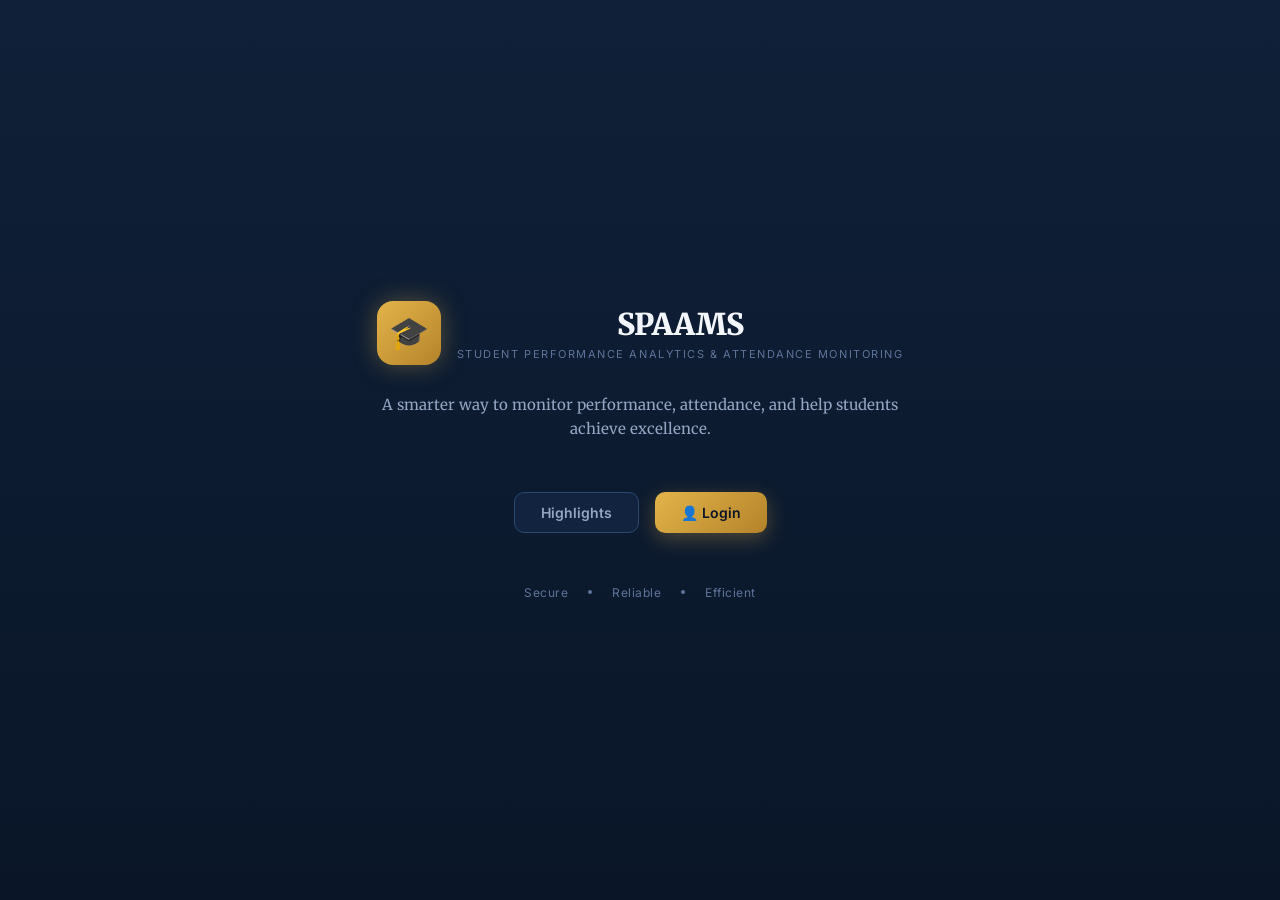
==== spaams_frontend/index.html @ 3cb0aeaa "second  commit of spaams frontend" ====
<!DOCTYPE html>
<html lang="en">
<head>
  <meta charset="UTF-8" />
  <meta name="viewport" content="width=device-width, initial-scale=1.0" />
  <title>SPAAMS - Login</title>

  <!-- Separate CSS file, linked here -->
  <link rel="stylesheet" href="css/style.css" />

  <!-- Google Font for the headings (falls back to serif if offline) -->
  <link rel="preconnect" href="https://fonts.googleapis.com" />
  <link href="https://fonts.googleapis.com/css2?family=Merriweather:wght@700;900&family=Inter:wght@400;500;600;700&display=swap" rel="stylesheet" />
</head>
<body>

  <!-- ============================================================
       PAGE 1: LANDING PAGE
       ============================================================ -->
  <section id="page-landing" class="page active">
    <div class="backdrop"></div>
    <div class="content-center">
      <div class="brand brand-lg">
        <div class="logo logo-lg">🎓</div>
        <div>
          <h1 class="brand-title">SPAAMS</h1>
          <p class="brand-subtitle">Student Performance Analytics &amp; Attendance Monitoring</p>
        </div>
      </div>

      <p class="tagline">
        A smarter way to monitor performance, attendance, and help
        students achieve excellence.
      </p>

      <div class="btn-row">
        <button class="btn btn-outline">Highlights</button>
        <button class="btn btn-gold" id="btn-go-login">👤 Login</button>
      </div>

      <div class="footer-tags">
        <span>Secure</span><span class="dot"></span>
        <span>Reliable</span><span class="dot"></span>
        <span>Efficient</span>
      </div>
    </div>
  </section>

  <!-- ============================================================
       PAGE 2: ROLE SELECT
       ============================================================ -->
  <section id="page-role" class="page">
    <div class="backdrop"></div>
    <button class="btn-home" id="btn-role-home" aria-label="Back to home">🏠</button>

    <div class="content-center">
      <div class="brand brand-lg">
        <div class="logo logo-lg">🎓</div>
        <div>
          <h1 class="brand-title">SPAAMS</h1>
          <p class="brand-subtitle">Student Performance Analytics &amp; Attendance Monitoring</p>
        </div>
      </div>

      <p class="tagline">
        A smarter way to monitor performance, attendance and help
        students achieve excellence.
      </p>

      <div class="section-label">Login As</div>

      <div class="role-row">
        <div class="role-card">
          <div class="role-icon role-icon-admin">🛡️</div>
          <div class="role-name">Admin</div>
          <button class="btn btn-role btn-role-admin" data-role="Admin">👤 Login</button>
        </div>
        <div class="role-card">
          <div class="role-icon role-icon-teacher">👥</div>
          <div class="role-name">Teacher</div>
          <button class="btn btn-role btn-role-teacher" data-role="Teacher">👤 Login</button>
        </div>
        <div class="role-card">
          <div class="role-icon role-icon-student">📘</div>
          <div class="role-name">Student</div>
          <button class="btn btn-role btn-role-student" data-role="Student">👤 Login</button>
        </div>
      </div>
    </div>
  </section>

  <!-- ============================================================
       PAGE 3: LOGIN FORM (shared for all 3 roles)
       ============================================================ -->
  <section id="page-login" class="page">
    <div class="backdrop"></div>
    <div class="login-card">
      <button class="btn-home btn-home-inline" id="btn-login-home" aria-label="Back to home">🏠</button>

      <div class="brand">
        <span class="logo-inline">🎓</span>
        <span class="brand-title brand-title-sm">SPAAMS</span>
      </div>
      <p class="login-subtitle">Student Performance Analytics and attendance Monitoring System</p>

      <div class="radio-row" id="role-radio-group">
        <label class="radio-label">
          <input type="radio" name="role" value="Admin" id="radio-admin" />
          <span class="radio-dot"></span> Admin
        </label>
        <label class="radio-label">
          <input type="radio" name="role" value="Teacher" id="radio-teacher" />
          <span class="radio-dot"></span> Teacher
        </label>
        <label class="radio-label">
          <input type="radio" name="role" value="Student" id="radio-student" />
          <span class="radio-dot"></span> Student
        </label>
      </div>

      <form id="login-form">
        <label class="field-label" for="login-username">Username:</label>
        <div class="input-wrap">
          <span class="input-icon">👤</span>
          <input type="text" id="login-username" placeholder="Username" autocomplete="username" required />
        </div>

        <label class="field-label" for="login-password">Password:</label>
        <div class="input-wrap">
          <span class="input-icon">🔒</span>
          <input type="password" id="login-password" placeholder="Enter Password" autocomplete="current-password" required />
        </div>

        <p id="login-error" class="error-text"></p>

        <button type="submit" class="btn btn-gold btn-full" id="btn-submit-login">Login</button>
      </form>

      <button class="link-btn" id="btn-forgot-password" type="button">Forgot password?</button>

      <div class="hint-box">
        <strong>Demo accounts</strong> (real accounts, seeded into the actual database):<br />
        Admin &nbsp;→ admin01 / Admin@123<br />
        Teacher → teacher01 / Teacher@123<br />
        Student → TU-BCA-2025-002 / TU-BCA-2025-002@123 &nbsp;(temporary password → forces change)
      </div>
    </div>
  </section>

  <!-- ============================================================
       PAGE 4: FORCED PASSWORD CHANGE
       Shown only when the backend reports first_login = true
       ============================================================ -->
  <section id="page-change-password" class="page">
    <div class="backdrop"></div>
    <div class="login-card">
      <div class="brand">
        <span class="logo-inline">🔑</span>
        <span class="brand-title brand-title-sm">Set a New Password</span>
      </div>
      <p class="login-subtitle">
        This is your first login. For security, you must set a new
        password before continuing.
      </p>

      <form id="change-password-form">
        <label class="field-label" for="old-password">Current (temporary) password:</label>
        <div class="input-wrap">
          <span class="input-icon">🔒</span>
          <input type="password" id="old-password" placeholder="Temporary password" required />
        </div>

        <label class="field-label" for="new-password">New password:</label>
        <div class="input-wrap">
          <span class="input-icon">🔒</span>
          <input type="password" id="new-password" placeholder="At least 8 characters, incl. a number" required />
        </div>

        <label class="field-label" for="confirm-password">Confirm new password:</label>
        <div class="input-wrap">
          <span class="input-icon">🔒</span>
          <input type="password" id="confirm-password" placeholder="Re-enter new password" required />
        </div>

        <p id="change-password-error" class="error-text"></p>

        <button type="submit" class="btn btn-gold btn-full">Change Password &amp; Continue</button>
      </form>
    </div>
  </section>

  <!-- ============================================================
       PAGE 5: PLACEHOLDER (dashboard comes in the next build step)
       ============================================================ -->
  <section id="page-welcome" class="page">
    <div class="backdrop"></div>
    <div class="content-center">
      <div class="brand brand-lg">
        <div class="logo logo-lg">✅</div>
        <div>
          <h1 class="brand-title" id="welcome-title">Logged in</h1>
          <p class="brand-subtitle" id="welcome-subtitle">Dashboard loads here next</p>
        </div>
      </div>
      <button class="btn btn-outline" id="btn-logout">Logout</button>
    </div>
  </section>

  <!-- Separate JS file, linked here -->
  <!-- Shared API helper (CSRF + fetch wrapper), then page logic -->
  <script src="js/api.js"></script>
  <script src="js/script.js"></script>
</body>
</html>
---- spaams_frontend/css/style.css ----
/* ==========================================================
   SPAAMS - stylesheet
   Color palette (matches the Figma mockup):
   - Deep navy background, gold/amber accent
   - Admin = blue, Teacher = violet, Student = amber
   ========================================================== */

:root {
  --bg: #0a1628;
  --bg-top: #0f2038;
  --panel: #12233f;
  --border: #1f3b60;
  --border-light: #2a4870;
  --gold: #e3b44a;
  --gold-soft: #f2ce7b;
  --text: #f3f6fb;
  --text-secondary: #93a6c2;
  --text-muted: #5d7398;

  --admin: #4f8fff;
  --admin-soft: #274873;
  --teacher: #b076f0;
  --teacher-soft: #3c2e63;
  --student: #f0a84e;
  --student-soft: #5a3a1e;

  --good: #4ed08a;
  --bad: #f0664e;
}

* {
  box-sizing: border-box;
}

body {
  margin: 0;
  font-family: "Inter", system-ui, sans-serif;
  background: var(--bg);
  color: var(--text);
}

/* ---------- page switching ----------
   Each "page" is a full-screen section. Only the one with the
   .active class is shown. script.js toggles this class. */
.page {
  display: none;
  position: relative;
  min-height: 100vh;
  align-items: center;
  justify-content: center;
  overflow: hidden;
  padding: 60px 24px;
}
.page.active {
  display: flex;
}

.backdrop {
  position: absolute;
  inset: 0;
  background: linear-gradient(180deg, var(--bg-top), var(--bg));
  z-index: 0;
}

.content-center {
  position: relative;
  z-index: 1;
  display: flex;
  flex-direction: column;
  align-items: center;
  text-align: center;
  max-width: 560px;
}

/* ---------- brand / logo ---------- */
.brand {
  display: flex;
  align-items: center;
  gap: 12px;
}
.brand-lg {
  gap: 16px;
}
.logo,
.logo-inline {
  display: inline-flex;
  align-items: center;
  justify-content: center;
  border-radius: 16px;
  background: linear-gradient(135deg, var(--gold), #b4832a);
  box-shadow: 0 0 24px rgba(227, 180, 74, 0.35);
}
.logo {
  width: 44px;
  height: 44px;
  font-size: 22px;
}
.logo-lg {
  width: 64px;
  height: 64px;
  font-size: 32px;
}
.logo-inline {
  width: 32px;
  height: 32px;
  font-size: 16px;
  border-radius: 10px;
  margin-right: 6px;
}

.brand-title {
  font-family: "Merriweather", Georgia, serif;
  font-weight: 900;
  font-size: 30px;
  margin: 0;
  letter-spacing: -0.5px;
}
.brand-title-sm {
  font-size: 22px;
}
.brand-subtitle {
  font-size: 11px;
  letter-spacing: 0.14em;
  text-transform: uppercase;
  color: var(--text-muted);
  margin: 4px 0 0;
}

.tagline {
  margin-top: 28px;
  font-family: "Merriweather", Georgia, serif;
  color: var(--text-secondary);
  font-size: 15px;
  line-height: 1.6;
}

/* ---------- buttons ---------- */
.btn {
  font-family: inherit;
  font-size: 14px;
  font-weight: 600;
  padding: 11px 26px;
  border-radius: 10px;
  border: none;
  cursor: pointer;
  transition: transform 0.15s ease, opacity 0.15s ease;
}
.btn:hover {
  transform: translateY(-1px);
}
.btn-gold {
  background: linear-gradient(135deg, var(--gold), #b4832a);
  color: #0a1628;
  box-shadow: 0 6px 20px rgba(227, 180, 74, 0.3);
}
.btn-outline {
  background: var(--panel);
  border: 1px solid var(--border-light);
  color: var(--text-secondary);
}
.btn-full {
  width: 100%;
}
.btn-row {
  display: flex;
  gap: 16px;
  margin-top: 36px;
}

.footer-tags {
  display: flex;
  align-items: center;
  gap: 20px;
  margin-top: 52px;
  font-size: 12px;
  letter-spacing: 0.04em;
  color: var(--text-muted);
}
.dot {
  width: 4px;
  height: 4px;
  border-radius: 50%;
  background: var(--text-muted);
}

/* ---------- home button ---------- */
.btn-home {
  position: absolute;
  top: 24px;
  left: 24px;
  z-index: 2;
  width: 36px;
  height: 36px;
  border-radius: 10px;
  background: var(--panel);
  border: 1px solid var(--border);
  color: var(--text-secondary);
  cursor: pointer;
  font-size: 15px;
}
.btn-home-inline {
  position: static;
  margin-bottom: 16px;
}

/* ---------- role select page ---------- */
.section-label {
  margin-top: 40px;
  font-size: 12px;
  font-weight: 700;
  letter-spacing: 0.2em;
  text-transform: uppercase;
  color: var(--text-muted);
}

.role-row {
  display: flex;
  gap: 24px;
  margin-top: 20px;
  flex-wrap: wrap;
  justify-content: center;
}

.role-card {
  display: flex;
  flex-direction: column;
  align-items: center;
  gap: 12px;
  background: var(--panel);
  border: 1px solid var(--border);
  border-radius: 16px;
  padding: 24px 28px;
  transition: transform 0.15s ease;
}
.role-card:hover {
  transform: translateY(-4px);
}

.role-icon {
  width: 56px;
  height: 56px;
  border-radius: 50%;
  display: flex;
  align-items: center;
  justify-content: center;
  font-size: 24px;
}
.role-icon-admin {
  background: var(--admin-soft);
}
.role-icon-teacher {
  background: var(--teacher-soft);
}
.role-icon-student {
  background: var(--student-soft);
}

.role-name {
  font-size: 14px;
  font-weight: 600;
}

.btn-role {
  font-size: 12px;
  padding: 7px 16px;
  color: #0a1628;
}
.btn-role-admin {
  background: var(--admin);
}
.btn-role-teacher {
  background: var(--teacher);
}
.btn-role-student {
  background: var(--student);
}

/* ---------- login card ---------- */
.login-card {
  position: relative;
  z-index: 1;
  width: 100%;
  max-width: 380px;
  background: var(--panel);
  border: 1px solid var(--border);
  border-radius: 18px;
  padding: 28px;
  box-shadow: 0 20px 60px rgba(0, 0, 0, 0.45);
}

.login-subtitle {
  font-size: 12px;
  color: var(--text-muted);
  margin: 4px 0 22px;
}

.radio-row {
  display: flex;
  gap: 18px;
  margin-bottom: 22px;
}
.radio-label {
  display: flex;
  align-items: center;
  gap: 6px;
  font-size: 13px;
  color: var(--text-secondary);
  cursor: pointer;
  user-select: none;
}
.radio-label input {
  position: absolute;
  opacity: 0;
  width: 0;
  height: 0;
}
.radio-dot {
  width: 16px;
  height: 16px;
  border-radius: 50%;
  border: 2px solid var(--border-light);
  display: inline-block;
  position: relative;
}
.radio-label input:checked + .radio-dot {
  border-color: var(--gold);
}
.radio-label input:checked + .radio-dot::after {
  content: "";
  position: absolute;
  inset: 3px;
  border-radius: 50%;
  background: var(--gold);
}
.radio-label input:checked ~ * {
  color: var(--text);
}

.field-label {
  display: block;
  font-size: 12px;
  font-weight: 600;
  color: var(--text-secondary);
  margin-bottom: 6px;
}
.input-wrap {
  display: flex;
  align-items: center;
  gap: 8px;
  background: var(--bg);
  border: 1px solid var(--border);
  border-radius: 10px;
  padding: 10px 12px;
  margin-bottom: 16px;
}
.input-wrap input {
  flex: 1;
  background: transparent;
  border: none;
  outline: none;
  color: var(--text);
  font-size: 14px;
  font-family: inherit;
}
.input-icon {
  font-size: 13px;
  opacity: 0.7;
}

.error-text {
  color: var(--bad);
  font-size: 12px;
  margin: -6px 0 12px;
  min-height: 14px;
}

.link-btn {
  display: block;
  width: 100%;
  text-align: center;
  background: none;
  border: none;
  color: var(--text-muted);
  font-size: 12px;
  margin-top: 14px;
  cursor: pointer;
}
.link-btn:hover {
  text-decoration: underline;
}

.hint-box {
  margin-top: 18px;
  padding: 12px;
  border-radius: 10px;
  background: rgba(227, 180, 74, 0.08);
  border: 1px dashed var(--border-light);
  font-size: 11px;
  line-height: 1.6;
  color: var(--text-muted);
}

/* ---------- loading / splash page ---------- */
.loading-content {
  max-width: 380px;
}

.logo-placeholder {
  /* TODO: swap this for an <img src="..."> once the real logo is ready */
  background: var(--panel);
  border: 1.5px dashed var(--gold);
  box-shadow: none;
  font-size: 18px;
  font-weight: 700;
  color: var(--gold);
}

.loading-caption {
  margin-top: 20px;
  font-family: "Inter", system-ui, sans-serif;
  font-size: 14px;
}

.loading-illustration {
  width: 100%;
  max-width: 260px;
  margin-top: 20px;
}
.loading-illustration svg {
  width: 100%;
  height: auto;
  display: block;
}

.progress-card {
  width: 100%;
  margin-top: 24px;
  background: var(--panel);
  border: 1px solid var(--border-light);
  border-radius: 16px;
  padding: 20px 22px 18px;
}

.progress-track {
  width: 100%;
  height: 8px;
  border-radius: 999px;
  background: var(--border);
  overflow: hidden;
}

.progress-fill {
  height: 100%;
  width: 0%;
  border-radius: 999px;
  background: linear-gradient(90deg, #b4832a, var(--gold));
  transition: width 0.4s ease;
}

.progress-meta {
  margin-top: 14px;
  display: flex;
  flex-direction: column;
  align-items: center;
  gap: 4px;
}

.progress-percent {
  font-size: 20px;
  font-weight: 700;
  letter-spacing: 0.4px;
  color: var(--text);
}

.progress-remain {
  font-size: 12.5px;
  color: var(--text-muted);
}

/* ---------- responsive ---------- */
@media (max-width: 560px) {
  .role-row {
    flex-direction: column;
  }
  .brand-title {
    font-size: 24px;
  }
}
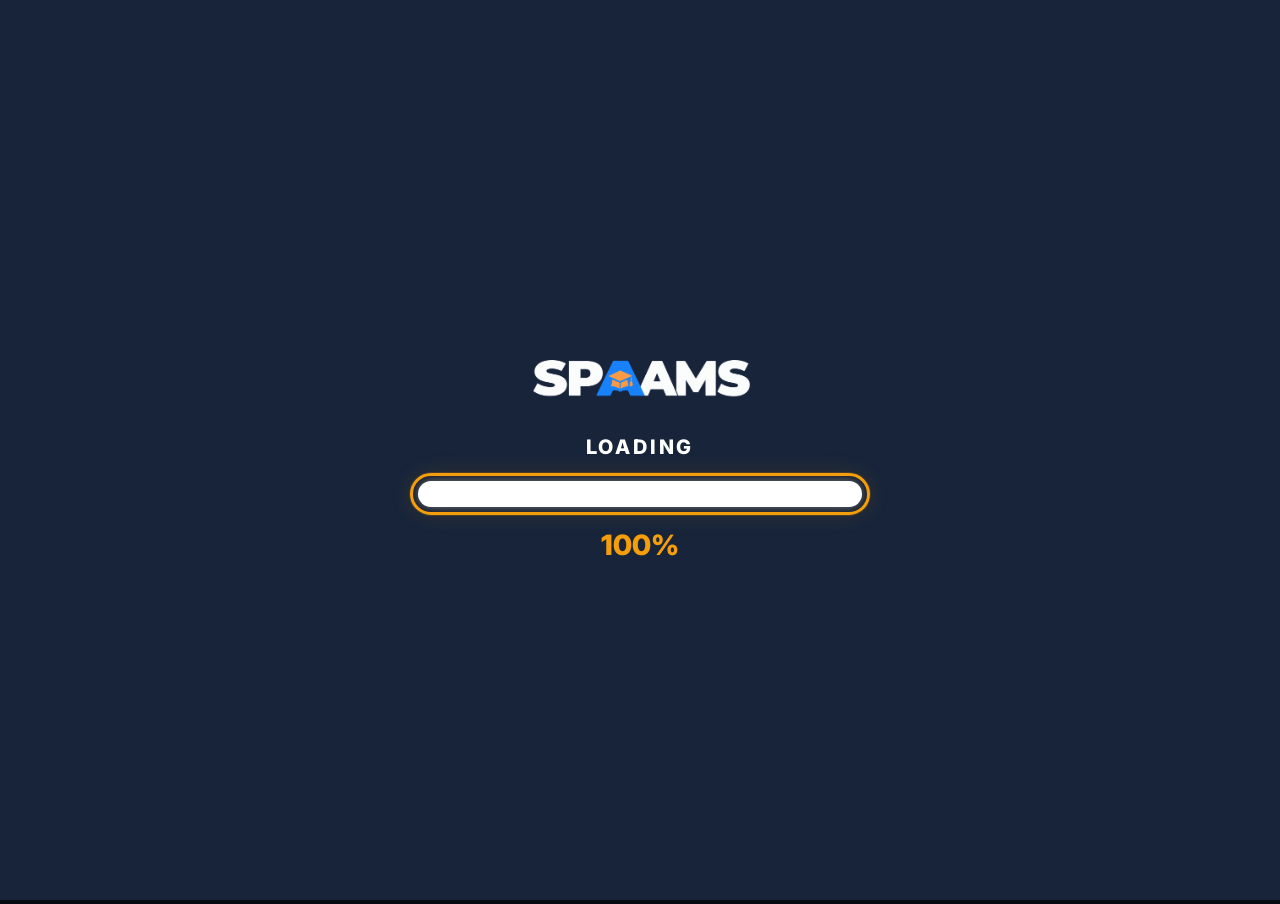
==== commit 71bad5ae: "completed frontend and Backend." ====
--- a/spaams_frontend/index.html
+++ b/spaams_frontend/index.html
@@ -6,59 +6,88 @@
   <title>SPAAMS - Login</title>
 
   <!-- Separate CSS file, linked here -->
-  <link rel="stylesheet" href="css/style.css" />
+  <link rel="stylesheet" href="css/style.css?v=20261001-professional-ui" />
 
   <!-- Google Font for the headings (falls back to serif if offline) -->
   <link rel="preconnect" href="https://fonts.googleapis.com" />
-  <link href="https://fonts.googleapis.com/css2?family=Merriweather:wght@700;900&family=Inter:wght@400;500;600;700&display=swap" rel="stylesheet" />
+  <link href="https://fonts.googleapis.com/css2?family=Inter:wght@400;500;600;700&family=Merriweather:wght@700;900&display=swap" rel="stylesheet" />
 </head>
 <body>
+  <!-- Brief application splash shown while the sign-in page initializes. -->
+  <section id="app-loader" class="app-loader" aria-label="Loading SPAAMS">
+    <div class="app-loader-content">
+      <img class="app-loader-logo" src="assets/spaams-logo.png?v=20261001-text-logo" alt="SPAAMS logo" />
+      <p class="app-loader-label">Loading</p>
+      <div class="app-loader-track" role="progressbar" aria-valuemin="0" aria-valuemax="100" aria-valuenow="0">
+        <div id="app-loader-fill" class="app-loader-fill"></div>
+      </div>
+      <p id="app-loader-percent" class="app-loader-percent">0%</p>
+    </div>
+  </section>
 
   <!-- ============================================================
        PAGE 1: LANDING PAGE
        ============================================================ -->
   <section id="page-landing" class="page active">
     <div class="backdrop"></div>
+    <div class="content-center">
+      <div class="brand brand-lg landing-logo-wrap">
+        <img class="landing-brand-logo" src="assets/spaams-logo.png?v=20261001-text-logo" alt="SPAAMS — Student Performance Analytics and Attendance Monitoring System" />
+      </div>
+      <p class="landing-full-form">Student Performance Analytics and Attendance Monitoring System</p>
+
+      <div class="btn-row">
+        <button class="btn btn-outline" id="btn-show-highlights" type="button">How records work</button>
+        <button class="btn btn-gold" id="btn-go-login">Sign in</button>
+      </div>
+
+      <div class="footer-tags">
+        <span>Batch-aware records</span><span class="dot"></span>
+        <span>Role-restricted access</span><span class="dot"></span>
+        <span>Built for academic teams</span>
+      </div>
+    </div>
+  </section>
+
+  <!-- PROJECT OVERVIEW -->
+  <section id="page-highlights" class="page">
+    <div class="backdrop"></div>
+    <button class="btn-home" id="btn-highlights-home" type="button" aria-label="Back to home">←</button>
+    <div class="content-center highlights-content">
+      <div class="brand brand-lg">
+        <div>
+          <img class="brand-logo-small" src="assets/spaams-logo.png?v=20261001-text-logo" alt="SPAAMS logo" />
+          <p class="brand-subtitle">Project Overview</p>
+        </div>
+      </div>
+      <p class="tagline">A short guide to how SPAAMS keeps academic records accurate and useful.</p>
+      <div class="guide-layout" aria-label="How SPAAMS works">
+        <div class="guide-steps" role="tablist" aria-label="Guide steps">
+          <button class="guide-step active" type="button" role="tab" aria-selected="true" data-guide-step="1"><span>01</span> Set up a batch</button>
+          <button class="guide-step" type="button" role="tab" aria-selected="false" data-guide-step="2"><span>02</span> Record class activity</button>
+          <button class="guide-step" type="button" role="tab" aria-selected="false" data-guide-step="3"><span>03</span> Review progress</button>
+          <button class="guide-step" type="button" role="tab" aria-selected="false" data-guide-step="4"><span>04</span> Follow up early</button>
+        </div>
+        <article class="guide-panel active" data-guide-panel="1" role="tabpanel"><span>01 / Records start with the right context</span><h2>Set up a batch</h2><p>Administrators create faculties, semesters, subjects, and academic batches. This keeps a 2023 third-semester class separate from a later third-semester batch.</p></article>
+        <article class="guide-panel" data-guide-panel="2" role="tabpanel" hidden><span>02 / Work only with assigned learners</span><h2>Record class activity</h2><p>Teachers see the students in their assigned subject, semester, and batch. They can record assessment marks and daily attendance for that roster.</p></article>
+        <article class="guide-panel" data-guide-panel="3" role="tabpanel" hidden><span>03 / Use saved records</span><h2>Review progress</h2><p>Dashboards use the marks and attendance already saved in the database. Students and staff see current data rather than placeholder values.</p></article>
+        <article class="guide-panel" data-guide-panel="4" role="tabpanel" hidden><span>04 / Focus attention where it is needed</span><h2>Follow up early</h2><p>Attendance and performance indicators make it easier to identify students who may need academic support or attendance follow-up.</p></article>
+      </div>
+      <button class="btn btn-gold" id="btn-highlights-login" type="button">Continue to Login</button>
+    </div>
+  </section>
+
+  <!-- ============================================================
+       PAGE 2: ROLE SELECT
+       ============================================================ -->
+  <section id="page-role" class="page">
+    <div class="backdrop"></div>
+    <button class="btn-home" id="btn-role-home" aria-label="Back to home">←</button>
+
     <div class="content-center">
       <div class="brand brand-lg">
-        <div class="logo logo-lg">🎓</div>
         <div>
-          <h1 class="brand-title">SPAAMS</h1>
-          <p class="brand-subtitle">Student Performance Analytics &amp; Attendance Monitoring</p>
-        </div>
-      </div>
-
-      <p class="tagline">
-        A smarter way to monitor performance, attendance, and help
-        students achieve excellence.
-      </p>
-
-      <div class="btn-row">
-        <button class="btn btn-outline">Highlights</button>
-        <button class="btn btn-gold" id="btn-go-login">👤 Login</button>
-      </div>
-
-      <div class="footer-tags">
-        <span>Secure</span><span class="dot"></span>
-        <span>Reliable</span><span class="dot"></span>
-        <span>Efficient</span>
-      </div>
-    </div>
-  </section>
-
-  <!-- ============================================================
-       PAGE 2: ROLE SELECT
-       ============================================================ -->
-  <section id="page-role" class="page">
-    <div class="backdrop"></div>
-    <button class="btn-home" id="btn-role-home" aria-label="Back to home">🏠</button>
-
-    <div class="content-center">
-      <div class="brand brand-lg">
-        <div class="logo logo-lg">🎓</div>
-        <div>
-          <h1 class="brand-title">SPAAMS</h1>
-          <p class="brand-subtitle">Student Performance Analytics &amp; Attendance Monitoring</p>
+          <img class="brand-logo-small" src="assets/spaams-logo.png?v=20261001-text-logo" alt="SPAAMS logo" />
         </div>
       </div>
 
@@ -67,23 +96,23 @@
         students achieve excellence.
       </p>
 
-      <div class="section-label">Login As</div>
+      <div class="section-label">Choose your workspace</div>
 
       <div class="role-row">
         <div class="role-card">
-          <div class="role-icon role-icon-admin">🛡️</div>
+          <div class="role-icon role-icon-admin">01</div>
           <div class="role-name">Admin</div>
-          <button class="btn btn-role btn-role-admin" data-role="Admin">👤 Login</button>
+          <button class="btn btn-role btn-role-admin" data-role="Admin">Open workspace</button>
         </div>
         <div class="role-card">
-          <div class="role-icon role-icon-teacher">👥</div>
+          <div class="role-icon role-icon-teacher">02</div>
           <div class="role-name">Teacher</div>
-          <button class="btn btn-role btn-role-teacher" data-role="Teacher">👤 Login</button>
+          <button class="btn btn-role btn-role-teacher" data-role="Teacher">Open workspace</button>
         </div>
         <div class="role-card">
-          <div class="role-icon role-icon-student">📘</div>
+          <div class="role-icon role-icon-student">03</div>
           <div class="role-name">Student</div>
-          <button class="btn btn-role btn-role-student" data-role="Student">👤 Login</button>
+          <button class="btn btn-role btn-role-student" data-role="Student">Open workspace</button>
         </div>
       </div>
     </div>
@@ -95,13 +124,11 @@
   <section id="page-login" class="page">
     <div class="backdrop"></div>
     <div class="login-card">
-      <button class="btn-home btn-home-inline" id="btn-login-home" aria-label="Back to home">🏠</button>
-
-      <div class="brand">
-        <span class="logo-inline">🎓</span>
-        <span class="brand-title brand-title-sm">SPAAMS</span>
-      </div>
-      <p class="login-subtitle">Student Performance Analytics and attendance Monitoring System</p>
+      <button class="btn-home btn-home-inline" id="btn-login-home" aria-label="Back to home">←</button>
+
+      <div class="brand">
+        <img class="brand-logo-login" src="assets/spaams-logo.png?v=20261001-text-logo" alt="SPAAMS logo" />
+      </div>
 
       <div class="radio-row" id="role-radio-group">
         <label class="radio-label">
@@ -121,14 +148,15 @@
       <form id="login-form">
         <label class="field-label" for="login-username">Username:</label>
         <div class="input-wrap">
-          <span class="input-icon">👤</span>
+          <span class="input-icon" aria-hidden="true">ID</span>
           <input type="text" id="login-username" placeholder="Username" autocomplete="username" required />
         </div>
 
         <label class="field-label" for="login-password">Password:</label>
         <div class="input-wrap">
-          <span class="input-icon">🔒</span>
+          <span class="input-icon" aria-hidden="true">PW</span>
           <input type="password" id="login-password" placeholder="Enter Password" autocomplete="current-password" required />
+          <button type="button" class="password-toggle" id="btn-toggle-login-password" aria-label="Show password" aria-pressed="false">Show</button>
         </div>
 
         <p id="login-error" class="error-text"></p>
@@ -138,12 +166,82 @@
 
       <button class="link-btn" id="btn-forgot-password" type="button">Forgot password?</button>
 
-      <div class="hint-box">
-        <strong>Demo accounts</strong> (real accounts, seeded into the actual database):<br />
-        Admin &nbsp;→ admin01 / Admin@123<br />
-        Teacher → teacher01 / Teacher@123<br />
-        Student → TU-BCA-2025-002 / TU-BCA-2025-002@123 &nbsp;(temporary password → forces change)
-      </div>
+
+    </div>
+  </section>
+
+  <!-- ============================================================
+       PASSWORD RESET: STEP 1 — REQUEST CODE
+       ============================================================ -->
+  <section id="page-reset-request" class="page">
+    <div class="backdrop"></div>
+    <div class="login-card reset-card">
+      <button class="btn-home btn-home-inline" id="btn-reset-request-back" type="button" aria-label="Back to login">←</button>
+      <div class="brand">
+        <span class="logo-inline" aria-hidden="true">R</span>
+        <span class="brand-title brand-title-sm">Reset Password</span>
+      </div>
+      <p class="login-subtitle">Step 1 of 3 — enter your username and we will send a six-digit code to the email saved for your account.</p>
+      <form id="reset-request-form">
+        <label class="field-label" for="reset-username">Username or registration number</label>
+        <div class="input-wrap">
+          <span class="input-icon" aria-hidden="true">ID</span>
+          <input type="text" id="reset-username" placeholder="e.g. TU-BCA-2025-002" autocomplete="username" required />
+        </div>
+        <p id="reset-request-message" class="form-message" aria-live="polite"></p>
+        <button type="submit" class="btn btn-gold btn-full" id="btn-request-reset-code">Send reset code</button>
+      </form>
+    </div>
+  </section>
+
+  <!-- PASSWORD RESET: STEP 2 — VERIFY CODE -->
+  <section id="page-reset-verify" class="page">
+    <div class="backdrop"></div>
+    <div class="login-card reset-card">
+      <button class="btn-home btn-home-inline" id="btn-reset-verify-back" type="button" aria-label="Change username">←</button>
+      <div class="brand">
+        <span class="logo-inline" aria-hidden="true">02</span>
+        <span class="brand-title brand-title-sm">Verify Reset Code</span>
+      </div>
+      <p class="login-subtitle">Step 2 of 3 — enter the six-digit code sent to your account email.</p>
+      <p id="reset-otp-countdown" class="otp-countdown" aria-live="polite">Code expires in 02:00</p>
+      <form id="reset-verify-form">
+        <label class="field-label" for="reset-otp">Six-digit reset code</label>
+        <div class="input-wrap">
+          <span class="input-icon">#</span>
+          <input type="text" id="reset-otp" placeholder="000000" inputmode="numeric" autocomplete="one-time-code" maxlength="6" pattern="[0-9]{6}" required />
+        </div>
+        <p id="reset-verify-message" class="form-message" aria-live="polite"></p>
+        <button type="submit" class="btn btn-gold btn-full" id="btn-verify-reset-code">Verify code</button>
+      </form>
+      <button class="link-btn" id="btn-resend-reset-code" type="button">Send a new code</button>
+    </div>
+  </section>
+
+  <!-- PASSWORD RESET: STEP 3 — CHOOSE PASSWORD -->
+  <section id="page-reset-password" class="page">
+    <div class="backdrop"></div>
+    <div class="login-card reset-card">
+      <button class="btn-home btn-home-inline" id="btn-reset-password-back" type="button" aria-label="Back to code verification">←</button>
+      <div class="brand">
+        <span class="logo-inline" aria-hidden="true">03</span>
+        <span class="brand-title brand-title-sm">Choose a New Password</span>
+      </div>
+      <p class="login-subtitle">Step 3 of 3 — use at least 8 characters and avoid a common or entirely numeric password.</p>
+      <form id="reset-password-form">
+        <label class="field-label" for="reset-new-password">New password</label>
+        <div class="input-wrap">
+          <span class="input-icon" aria-hidden="true">PW</span>
+          <input type="password" id="reset-new-password" placeholder="New password" autocomplete="new-password" required />
+        </div>
+        <label class="field-label" for="reset-confirm-password">Confirm new password</label>
+        <div class="input-wrap">
+          <span class="input-icon" aria-hidden="true">PW</span>
+          <input type="password" id="reset-confirm-password" placeholder="Re-enter new password" autocomplete="new-password" required />
+        </div>
+        <p id="reset-password-message" class="form-message" aria-live="polite"></p>
+        <button type="submit" class="btn btn-gold btn-full" id="btn-save-reset-password">Reset password</button>
+      </form>
     </div>
   </section>
 
@@ -155,7 +253,7 @@
     <div class="backdrop"></div>
     <div class="login-card">
       <div class="brand">
-        <span class="logo-inline">🔑</span>
+        <span class="logo-inline" aria-hidden="true">PW</span>
         <span class="brand-title brand-title-sm">Set a New Password</span>
       </div>
       <p class="login-subtitle">
@@ -166,19 +264,19 @@
       <form id="change-password-form">
         <label class="field-label" for="old-password">Current (temporary) password:</label>
         <div class="input-wrap">
-          <span class="input-icon">🔒</span>
+          <span class="input-icon" aria-hidden="true">PW</span>
           <input type="password" id="old-password" placeholder="Temporary password" required />
         </div>
 
         <label class="field-label" for="new-password">New password:</label>
         <div class="input-wrap">
-          <span class="input-icon">🔒</span>
+          <span class="input-icon" aria-hidden="true">PW</span>
           <input type="password" id="new-password" placeholder="At least 8 characters, incl. a number" required />
         </div>
 
         <label class="field-label" for="confirm-password">Confirm new password:</label>
         <div class="input-wrap">
-          <span class="input-icon">🔒</span>
+          <span class="input-icon" aria-hidden="true">PW</span>
           <input type="password" id="confirm-password" placeholder="Re-enter new password" required />
         </div>
 
@@ -196,7 +294,7 @@
     <div class="backdrop"></div>
     <div class="content-center">
       <div class="brand brand-lg">
-        <div class="logo logo-lg">✅</div>
+        <img class="brand-logo-small" src="assets/spaams-logo.png?v=20261001-text-logo" alt="SPAAMS logo" />
         <div>
           <h1 class="brand-title" id="welcome-title">Logged in</h1>
           <p class="brand-subtitle" id="welcome-subtitle">Dashboard loads here next</p>
@@ -208,7 +306,7 @@
 
   <!-- Separate JS file, linked here -->
   <!-- Shared API helper (CSRF + fetch wrapper), then page logic -->
-  <script src="js/api.js"></script>
-  <script src="js/script.js"></script>
+  <script src="js/api.js?v=20260930-sms-pasal-live"></script>
+  <script src="js/script.js?v=20261001-splash-loader-fast-serial"></script>
 </body>
 </html>
--- a/spaams_frontend/css/style.css
+++ b/spaams_frontend/css/style.css
@@ -6,16 +6,41 @@
    ========================================================== */
 
 :root {
-  --bg: #0a1628;
-  --bg-top: #0f2038;
-  --panel: #12233f;
-  --border: #1f3b60;
-  --border-light: #2a4870;
-  --gold: #e3b44a;
-  --gold-soft: #f2ce7b;
-  --text: #f3f6fb;
-  --text-secondary: #93a6c2;
-  --text-muted: #5d7398;
+  --color-bg: #060a12;
+  --color-bg-secondary: #0a101c;
+  --color-surface: #101927;
+  --color-surface-elevated: #141f31;
+  --color-input: #0d1726;
+  --color-border: #1c2a3d;
+  --color-border-subtle: rgba(148, 163, 184, 0.10);
+  --color-text: #f8fafc;
+  --color-text-secondary: #a8b4c7;
+  --color-text-muted: #68778d;
+  --color-primary: #3b82f6;
+  --color-primary-hover: #60a5fa;
+  --color-primary-deep: #2563eb;
+  --color-brand: #e3b44a;
+  --color-cyan: #22d3ee;
+  --color-success: #22c55e;
+  --color-warning: #f59e0b;
+  --color-error: #ef4444;
+  --radius-sm: 8px;
+  --radius-md: 10px;
+  --radius-lg: 14px;
+  --container-width: 1280px;
+  --ease-standard: cubic-bezier(0.2, 0.8, 0.2, 1);
+
+  /* Legacy aliases keep the existing components consistent. */
+  --bg: var(--color-bg);
+  --bg-top: var(--color-bg-secondary);
+  --panel: var(--color-surface);
+  --border: var(--color-border);
+  --border-light: #314158;
+  --gold: var(--color-primary);
+  --gold-soft: var(--color-primary-hover);
+  --text: var(--color-text);
+  --text-secondary: var(--color-text-secondary);
+  --text-muted: var(--color-text-muted);
 
   --admin: #4f8fff;
   --admin-soft: #274873;
@@ -24,8 +49,8 @@
   --student: #f0a84e;
   --student-soft: #5a3a1e;
 
-  --good: #4ed08a;
-  --bad: #f0664e;
+  --good: var(--color-success);
+  --bad: var(--color-error);
 }
 
 * {
@@ -38,6 +63,70 @@
   background: var(--bg);
   color: var(--text);
 }
+
+/* ------------------------------------------------------------------
+   Product interface refinements
+   SPAAMS is an academic records system: its visual language is quiet,
+   structured, and based on information hierarchy rather than decoration.
+   ------------------------------------------------------------------ */
+.page.active { animation: page-enter 180ms ease-out both; }
+@keyframes page-enter { from { opacity: 0; transform: translateY(4px); } to { opacity: 1; transform: none; } }
+.backdrop { background: radial-gradient(700px circle at 70% 0%, rgba(59,130,246,.12), transparent 70%), #060a12; }
+.content-center { align-items: flex-start; text-align: left; max-width: 650px; }
+.brand-subtitle { letter-spacing: .1em; }
+.logo, .logo-inline { border-radius: 8px; background: var(--color-brand); box-shadow: none; color: #10213c; font-family: "Merriweather", Georgia, serif; font-weight: 900; }
+.logo-lg { font-size: 26px; }
+.tagline { max-width: 580px; color: #c1cee1; font-family: inherit; font-size: 18px; line-height: 1.45; }
+.btn { border-radius: 6px; transition: background-color 160ms ease, border-color 160ms ease, transform 100ms ease; }
+.btn:hover { transform: none; }
+.btn:active { transform: translateY(1px); }
+.btn-gold { background: var(--color-primary); box-shadow: none; color: #fff; }
+.btn-gold:hover { background: var(--color-primary-hover); }
+.btn-outline { background: transparent; border-color: var(--color-border); color: var(--color-text); }
+.btn-outline:hover { background: var(--color-surface); border-color: #334155; }
+.footer-tags { margin-top: 42px; color: #8093af; }
+.highlights-content { max-width: 900px; }
+.highlights-grid { gap: 0; margin: 30px 0; border-top: 1px solid var(--color-border); border-bottom: 1px solid var(--color-border); }
+.highlight-card { min-height: 144px; padding: 20px 18px 18px; border: 0; border-radius: 0; border-bottom: 1px solid var(--color-border); background: transparent; }
+.highlight-card:nth-child(odd) { border-right: 1px solid var(--color-border); }
+.highlight-card:nth-last-child(-n+2) { border-bottom: 0; }
+.highlight-card > span { font-size: 12px; font-weight: 700; letter-spacing: .12em; color: var(--color-cyan); }
+.highlight-card h2 { font-family: "Merriweather", Georgia, serif; font-size: 15px; }
+.highlight-card p { font-size: 14px; color: #aab9ce; }
+.guide-layout { width: min(100%, 820px); display: grid; grid-template-columns: 230px minmax(0, 1fr); margin: 30px 0; border: 1px solid var(--color-border); background: var(--color-surface); }
+.guide-steps { padding: 10px; border-right: 1px solid var(--color-border); display: grid; align-content: start; gap: 3px; }
+.guide-step { min-height: 44px; display: flex; align-items: center; gap: 12px; padding: 10px; color: var(--color-text-secondary); border: 0; border-left: 2px solid transparent; background: transparent; font: 600 13px/1.25 Inter, system-ui, sans-serif; text-align: left; cursor: pointer; transition: background-color 180ms var(--ease-standard), color 180ms var(--ease-standard), border-color 180ms var(--ease-standard); }
+.guide-step span, .guide-panel > span { color: var(--color-cyan); font-size: 11px; font-weight: 700; letter-spacing: .1em; }
+.guide-step:hover { color: var(--color-text); background: var(--color-surface-elevated); }
+.guide-step.active { color: var(--color-text); border-left-color: var(--color-primary); background: #141f31; }
+.guide-panel { min-height: 224px; padding: 30px; animation: guide-enter 200ms var(--ease-standard) both; }
+.guide-panel h2 { margin: 14px 0 10px; font: 700 24px/1.2 "Merriweather", Georgia, serif; }
+.guide-panel p { max-width: 510px; margin: 0; color: var(--color-text-secondary); font-size: 15px; line-height: 1.65; }
+@keyframes guide-enter { from { opacity: 0; transform: translateY(6px); } to { opacity: 1; transform: none; } }
+.section-label { margin-top: 36px; }
+.role-row { width: min(100%, 640px); justify-content: flex-start; gap: 0; margin-top: 16px; border-top: 1px solid var(--color-border); border-bottom: 1px solid var(--color-border); }
+.role-card { flex: 1; align-items: flex-start; border: 0; border-radius: 0; background: transparent; padding: 20px 16px; min-width: 170px; }
+.role-card + .role-card { border-left: 1px solid var(--color-border); }
+.role-card:hover { transform: translateY(-2px); background: var(--color-surface); }
+.role-icon { width: auto; height: auto; border-radius: 0; background: transparent !important; color: var(--color-cyan); font-size: 12px; font-weight: 700; letter-spacing: .12em; }
+.role-name { font-family: "Merriweather", Georgia, serif; font-size: 17px; margin-top: 6px; }
+.btn-role { width: 100%; margin-top: 8px; padding: 8px 10px; font-size: 13px; }
+.login-card { border-radius: var(--radius-md); box-shadow: 0 10px 30px rgba(0,0,0,.20); border-color: var(--color-border); }
+.input-wrap { border-radius: 6px; }
+.input-icon { width: 20px; font-size: 10px; font-weight: 700; color: var(--gold-soft); letter-spacing: .04em; }
+.btn-home { border-radius: 6px; }
+:focus-visible { outline: 3px solid var(--color-primary-hover); outline-offset: 3px; }
+input:focus-visible, select:focus-visible { outline: 2px solid var(--color-primary-hover); outline-offset: 1px; }
+@media (max-width: 620px) {
+  .content-center { align-items: stretch; }
+  .highlights-grid, .role-row { grid-template-columns: 1fr; display: grid; }
+  .guide-layout { grid-template-columns: 1fr; }
+  .guide-steps { grid-template-columns: 1fr 1fr; border-right: 0; border-bottom: 1px solid var(--color-border); }
+  .highlight-card:nth-child(odd), .role-card + .role-card { border-right: 0; border-left: 0; }
+  .highlight-card:nth-last-child(-n+2) { border-bottom: 1px solid #2a4263; }
+  .highlight-card:last-child { border-bottom: 0; }
+}
+@media (prefers-reduced-motion: reduce) { *, *::before, *::after { animation-duration: .01ms !important; transition-duration: .01ms !important; scroll-behavior: auto !important; } }
 
 /* ---------- page switching ----------
    Each "page" is a full-screen section. Only the one with the
@@ -132,6 +221,33 @@
   color: var(--text-secondary);
   font-size: 15px;
   line-height: 1.6;
+}
+
+.highlights-content {
+  max-width: 900px;
+}
+.highlights-grid {
+  display: grid;
+  grid-template-columns: repeat(2, minmax(0, 1fr));
+  gap: 14px;
+  width: min(100%, 820px);
+  margin: 26px 0;
+  text-align: left;
+}
+.highlight-card {
+  min-height: 155px;
+  padding: 20px;
+  border: 1px solid var(--border-light);
+  border-radius: 14px;
+  background: rgba(18, 35, 63, 0.92);
+}
+.highlight-card > span { font-size: 23px; }
+.highlight-card h2 { margin: 10px 0 8px; font-size: 16px; }
+.highlight-card p { margin: 0; color: var(--text-secondary); font-size: 12px; line-height: 1.55; }
+
+@media (max-width: 620px) {
+  .highlights-grid { grid-template-columns: 1fr; }
+  .highlight-card { min-height: 0; }
 }
 
 /* ---------- buttons ---------- */
@@ -366,12 +482,48 @@
   font-size: 13px;
   opacity: 0.7;
 }
+.password-toggle {
+  border: 0;
+  background: transparent;
+  color: var(--text-secondary);
+  cursor: pointer;
+  font-size: 17px;
+  line-height: 1;
+  padding: 2px 0 2px 6px;
+}
+.password-toggle:hover { color: var(--gold-soft); }
 
 .error-text {
   color: var(--bad);
   font-size: 12px;
   margin: -6px 0 12px;
   min-height: 14px;
+}
+
+/* Inline feedback for the three-step forgotten-password flow. */
+.form-message {
+  min-height: 18px;
+  margin: -5px 0 12px;
+  color: var(--bad);
+  font-size: 12px;
+  line-height: 1.45;
+}
+.form-message.success {
+  color: var(--good);
+}
+.reset-card .login-subtitle {
+  line-height: 1.55;
+}
+.otp-countdown {
+  margin: -4px 0 16px;
+  color: var(--gold);
+  font-size: 14px;
+  font-weight: 700;
+  text-align: center;
+  font-variant-numeric: tabular-nums;
+}
+.otp-countdown.expired {
+  color: var(--bad);
 }
 
 .link-btn {
@@ -401,81 +553,75 @@
 }
 
 /* ---------- loading / splash page ---------- */
-.loading-content {
-  max-width: 380px;
-}
-
-.logo-placeholder {
-  /* TODO: swap this for an <img src="..."> once the real logo is ready */
-  background: var(--panel);
-  border: 1.5px dashed var(--gold);
-  box-shadow: none;
-  font-size: 18px;
-  font-weight: 700;
-  color: var(--gold);
-}
-
-.loading-caption {
-  margin-top: 20px;
-  font-family: "Inter", system-ui, sans-serif;
-  font-size: 14px;
-}
-
-.loading-illustration {
-  width: 100%;
-  max-width: 260px;
-  margin-top: 20px;
-}
-.loading-illustration svg {
-  width: 100%;
+.app-loader {
+  position: fixed;
+  inset: 0;
+  z-index: 10000;
+  display: grid;
+  place-items: center;
+  padding: 24px;
+  background: #17243a;
+  transition: opacity 650ms ease, visibility 650ms ease;
+}
+.app-loader.is-hidden { opacity: 0; visibility: hidden; pointer-events: none; }
+.app-loader-content { width: min(460px, 100%); text-align: center; }
+.app-loader-logo {
+  display: block;
+  width: min(230px, 58vw);
   height: auto;
+  margin: 0 auto 20px;
+  mix-blend-mode: screen;
+}
+.app-loader-label {
+  margin: 0 0 14px;
+  color: #ffffff;
+  font-size: 20px;
+  font-weight: 800;
+  letter-spacing: .14em;
+  text-transform: uppercase;
+}
+.app-loader-track {
+  height: 42px;
+  padding: 5px;
+  overflow: hidden;
+  border: 3px solid #f59e0b;
+  border-radius: 999px;
+  background: #0f1724;
+  box-shadow: 0 0 0 1px rgba(245, 158, 11, .16), 0 0 22px rgba(245, 158, 11, .12);
+}
+.app-loader-fill {
+  width: 0;
+  height: 100%;
+  border-radius: 999px;
+  background: #ffffff;
+  box-shadow: 0 0 12px rgba(255, 255, 255, .45);
+  transition: width 55ms linear;
+}
+.app-loader-percent { margin: 13px 0 0; color: #f59e0b; font-size: 28px; font-weight: 850; }
+.landing-brand-logo {
   display: block;
-}
-
-.progress-card {
-  width: 100%;
-  margin-top: 24px;
-  background: var(--panel);
-  border: 1px solid var(--border-light);
-  border-radius: 16px;
-  padding: 20px 22px 18px;
-}
-
-.progress-track {
-  width: 100%;
-  height: 8px;
-  border-radius: 999px;
-  background: var(--border);
-  overflow: hidden;
-}
-
-.progress-fill {
-  height: 100%;
-  width: 0%;
-  border-radius: 999px;
-  background: linear-gradient(90deg, #b4832a, var(--gold));
-  transition: width 0.4s ease;
-}
-
-.progress-meta {
-  margin-top: 14px;
-  display: flex;
-  flex-direction: column;
-  align-items: center;
-  gap: 4px;
-}
-
-.progress-percent {
-  font-size: 20px;
-  font-weight: 700;
-  letter-spacing: 0.4px;
-  color: var(--text);
-}
-
-.progress-remain {
-  font-size: 12.5px;
-  color: var(--text-muted);
-}
+  width: min(260px, 72vw);
+  height: auto;
+  mix-blend-mode: screen;
+}
+.landing-logo-wrap { align-self: center; }
+.landing-full-form { align-self: center; margin: 2px 0 24px; color: #f8fafc; font-size: 15px; font-weight: 700; letter-spacing: .05em; text-align: center; }
+.brand-logo-small { display: block; width: 82px; height: auto; mix-blend-mode: screen; }
+.brand-logo-login { display: block; width: 78px; height: auto; mix-blend-mode: screen; }
+#page-role .brand-logo-small { width: min(250px, 70vw); }
+#page-login .brand { width: 100%; justify-content: center; margin: 0 0 18px; }
+#page-login .brand-logo-login { width: min(170px, 58vw); }
+
+/* Larger, more comfortable workspace selection. */
+#page-role .content-center { width: min(1080px, 100%); max-width: none; }
+#page-role .brand-logo-small { width: min(330px, 76vw); }
+#page-role .tagline { max-width: 840px; margin: 32px 0 0; font-size: 24px; line-height: 1.45; }
+#page-role .section-label { margin-top: 62px; font-size: 16px; }
+#page-role .role-row { width: min(100%, 1000px); gap: 40px; margin-top: 30px; flex-wrap: nowrap; }
+#page-role .role-card { flex: 1 1 0; min-width: 0; min-height: 332px; padding: 38px 30px; gap: 24px; border-radius: 22px; }
+#page-role .role-icon { width: 76px; height: 76px; font-size: 34px; }
+#page-role .role-name { font-size: 24px; }
+#page-role .btn-role { min-width: 184px; margin-top: 8px; padding: 14px 22px; font-size: 17px; }
 
 /* ---------- responsive ---------- */
 @media (max-width: 560px) {
@@ -486,3 +632,75 @@
     font-size: 24px;
   }
 }
+
+/* Shared theme refinements. */
+body { font-family: "Inter", system-ui, sans-serif; background: var(--color-bg); }
+.backdrop { background: radial-gradient(700px circle at 70% 0%, rgba(96,165,250,.16), transparent 70%), #17243a; }
+.logo, .logo-inline { background: var(--color-brand); color: #10213c; border-radius: var(--radius-sm); box-shadow: none; }
+.btn { border-radius: 9px; }
+.btn-gold { background: var(--color-primary); color: #fff; box-shadow: none; }
+.btn-gold:hover { background: var(--color-primary-hover); }
+.btn-outline { border-color: var(--color-border); color: var(--color-text); }
+.btn-outline:hover { background: var(--color-surface); border-color: #334155; }
+.input-icon { color: var(--color-primary-hover); }
+.login-card { border-color: var(--color-border); box-shadow: 0 10px 30px rgba(0,0,0,.20); }
+.guide-layout { border-color: var(--color-border); background: var(--color-surface); }
+.guide-steps { border-color: var(--color-border); }
+.guide-step.active { border-left-color: var(--color-primary); background: var(--color-surface-elevated); }
+:focus-visible { outline-color: var(--color-primary-hover); }
+
+/* Opening page: present the brand as the first, calm focal point. */
+#page-landing .content-center { transform: translateY(-18px); width: min(760px, 100%); align-items: center; text-align: center; }
+#page-landing .landing-brand-logo { width: min(500px, 86vw); }
+#page-landing .landing-logo-wrap { animation: landing-logo-fade-in 900ms cubic-bezier(.22, .8, .25, 1) both; }
+@keyframes landing-logo-fade-in {
+  from { opacity: 0; transform: translateY(12px); }
+  to { opacity: 1; transform: translateY(0); }
+}
+#page-landing .btn {
+  position: relative;
+  overflow: hidden;
+  border: 1px solid rgba(255,255,255,.20);
+  box-shadow: inset 0 1px 0 rgba(255,255,255,.26), 0 8px 18px rgba(2, 12, 27, .25);
+  transition: transform 180ms ease, box-shadow 180ms ease, filter 180ms ease;
+}
+#page-landing .btn::before {
+  content: "";
+  position: absolute;
+  inset: 1px 1px 52% 1px;
+  border-radius: inherit;
+  background: linear-gradient(180deg, rgba(255,255,255,.32), rgba(255,255,255,0));
+  pointer-events: none;
+}
+#page-landing .btn-gold { background: linear-gradient(180deg, #6eafff 0%, #3b82f6 52%, #2563eb 100%); }
+#page-landing .btn-outline { background: linear-gradient(180deg, #22354e, #111d2f); }
+#page-landing .btn:hover { transform: translateY(-2px); filter: brightness(1.08); box-shadow: inset 0 1px 0 rgba(255,255,255,.36), 0 12px 24px rgba(2, 12, 27, .34); }
+#app-loader .app-loader-fill { transition: width 20ms linear; }
+#page-landing .footer-tags { color: #ffffff; font-weight: 700; }
+#page-landing .landing-logo-wrap { margin-bottom: 4px; }
+#page-landing .landing-full-form { margin: -30px 0 56px; font-size: 18px; font-weight: 400; letter-spacing: .045em; }
+#page-landing .btn-row { gap: 22px; margin: 0 0 58px; }
+#page-landing .btn { min-width: 176px; padding: 13px 24px; font-size: 15px; }
+#page-landing .footer-tags { margin: 0; gap: 20px; font-size: 14px; flex-wrap: nowrap; }
+#page-landing .footer-tags span:not(.dot) { flex: 0 0 auto; white-space: nowrap; }
+
+/* Give the main sign-in screen a more comfortable, prominent scale. */
+#page-login .login-card { max-width: 450px; padding: 34px; }
+#page-login .brand { margin-bottom: 24px; }
+#page-login .brand-logo-login { width: min(205px, 62vw); }
+#page-login .radio-row { gap: 22px; margin-bottom: 26px; }
+#page-login .radio-label { gap: 7px; font-size: 15px; }
+#page-login .radio-dot { width: 18px; height: 18px; }
+#page-login .radio-label input:checked + .radio-dot::after { inset: 3px; }
+#page-login .field-label { font-size: 13px; margin-bottom: 7px; }
+#page-login .input-wrap { gap: 10px; padding: 12px 14px; margin-bottom: 19px; }
+#page-login .input-wrap input { font-size: 15px; }
+#page-login .input-icon { font-size: 14px; }
+#page-login .btn-full { padding: 13px 18px; font-size: 16px; }
+#page-login .link-btn { margin-top: 17px; font-size: 13px; }
+
+@media (max-width: 560px) {
+  #page-login .login-card { max-width: 450px; padding: 28px; }
+  #page-login .radio-row { gap: 14px; }
+  #page-login .radio-label { font-size: 14px; }
+}
